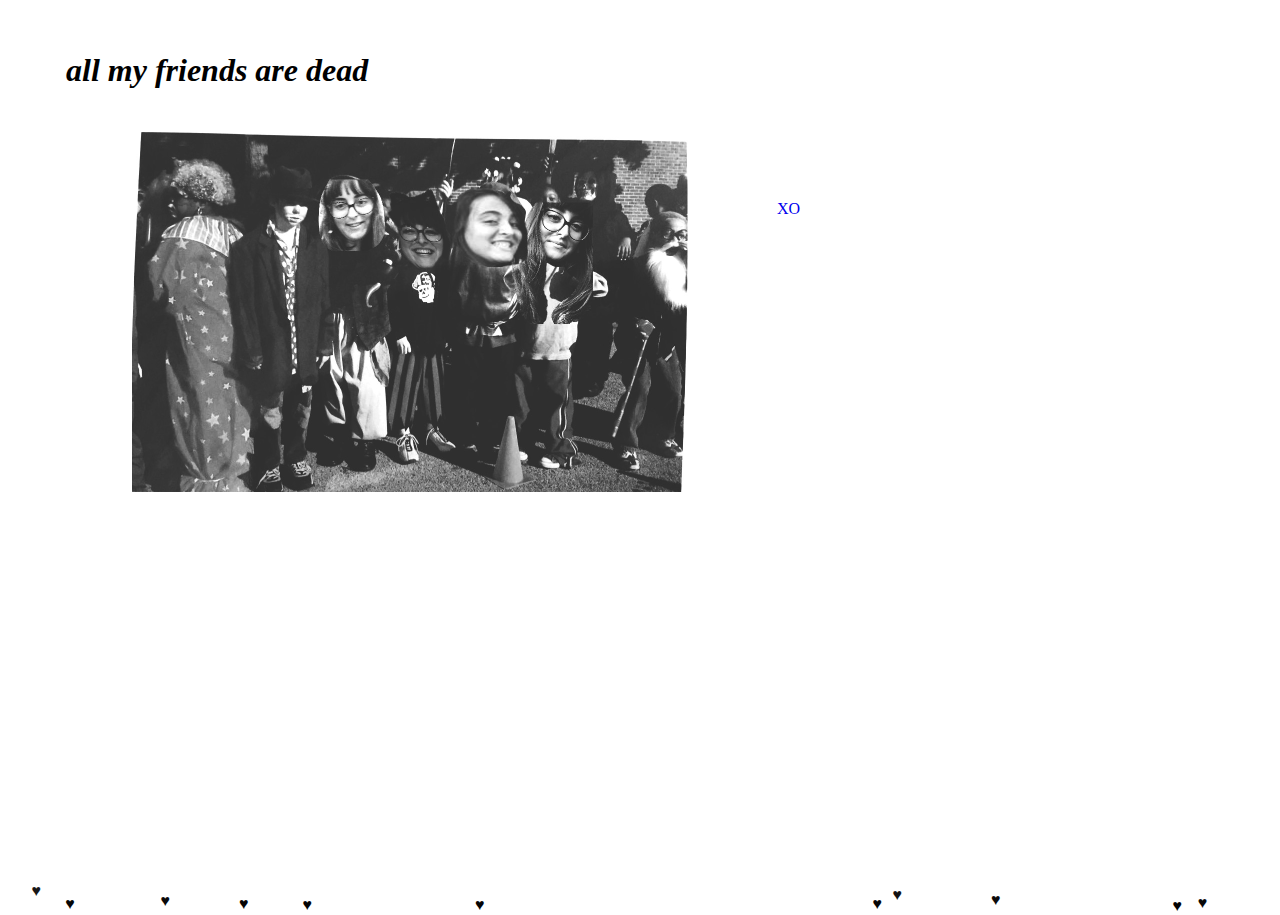
==== index.html @ 66b7c634 "library hehe" ====
<!DOCTYPE>
<html>
<body>
<head>
<link rel="stylesheet" type="text/css" href="style1.css">
  <script src="https://ajax.googleapis.com/ajax/libs/jquery/3.1.1/jquery.min.js"></script>
  <script src="animation.js"></script>
</head>

<h1 id="head">
<i>all my friends are dead</i>
</h1>

<img src="xo.jpg" id="img">

<a href="home.html" style="text-decoration:none">
    <div id="button" onmouseover="$(this).css('background','pink');">XO</div>
</a>

<div id="object1">♥</div>
<div id="object2">♥</div>
<div id="object3">♥</div>
<div id="object4">♥</div>
<div id="object5">♥</div>
<div id="object6">♥</div>
<div id="object7">♥</div>
<div id="object8">♥</div>
<div id="object9">♥</div>
<div id="object10">♥</div>
<div id="object11">♥</div>

</body>
</html>
---- style1.css ----
#object1,
#object2,
#object3,
#object4,
#object5,
#object6,
#object7,
#object8,
#object9,
#object10,
#object11{ 
position: absolute; 
left: 100%; 
top: 100%; 
opacity: 1;
background-color: #ffffff; 
z-index:100; 
height: 10px; 
width: 10px
}
#head{
position: absolute;
top: 31px;
left: 66px;
}
#button{
position: absolute;
top: 200px;
left: 777px;
}
#img{
position: absolute;
top: 132px;
left: 132px;
height: 360px;
width: 557px;
}
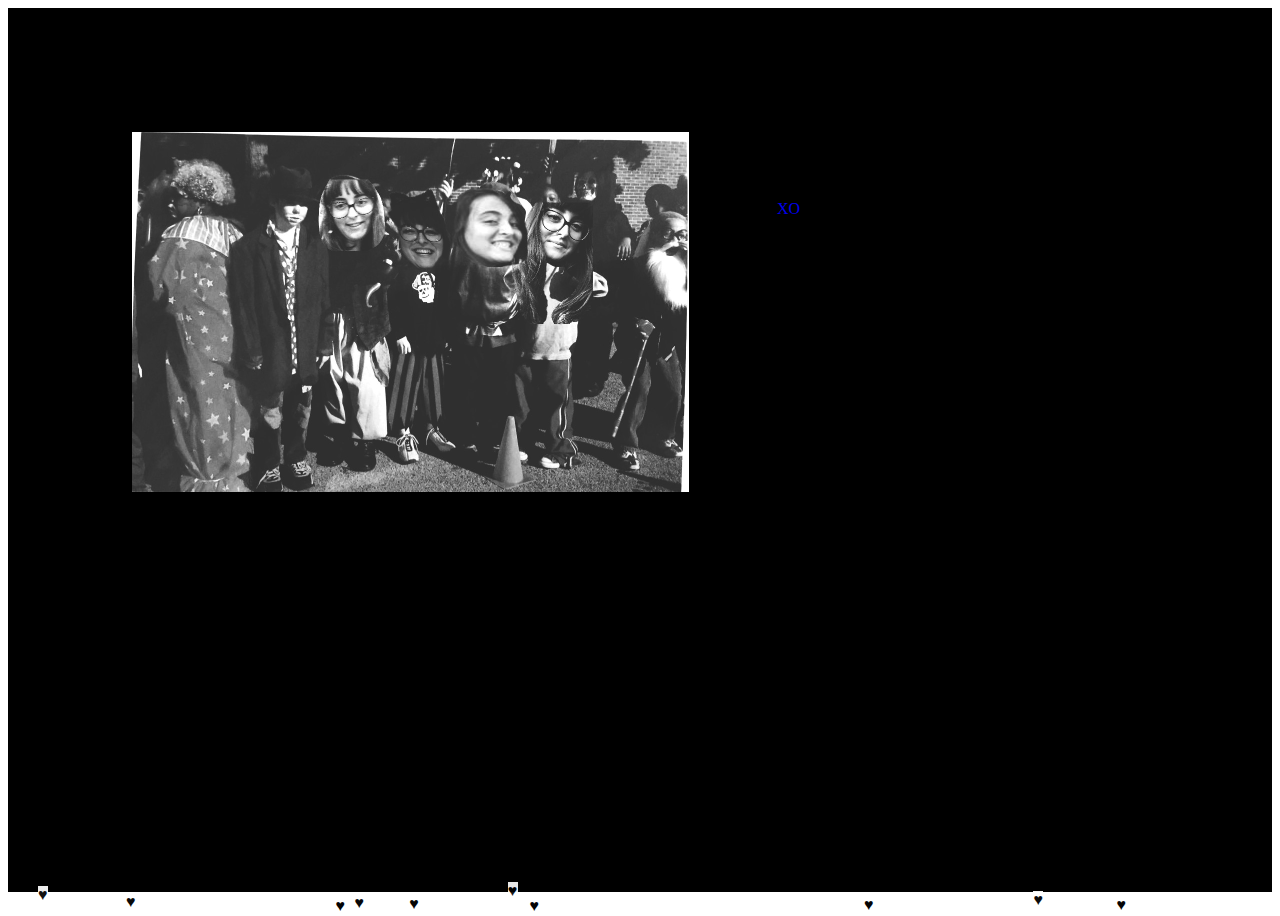
==== commit 161444f3: "library hehe" ====
--- a/index.html
+++ b/index.html
@@ -7,27 +7,29 @@
   <script src="animation.js"></script>
 </head>
 
-<h1 id="head">
-<i>all my friends are dead</i>
-</h1>
+<div id="content">
+    <h1 id="head">
+    <i>all my friends are dead</i>
+    </h1>
 
-<img src="xo.jpg" id="img">
+    <img src="xo.jpg" id="img">
 
-<a href="home.html" style="text-decoration:none">
-    <div id="button" onmouseover="$(this).css('background','pink');">XO</div>
-</a>
+    <a href="home.html" style="text-decoration:none">
+        <div id="button" onmouseover="$(this).css('background','pink');">XO</div>
+    </a>
 
-<div id="object1">♥</div>
-<div id="object2">♥</div>
-<div id="object3">♥</div>
-<div id="object4">♥</div>
-<div id="object5">♥</div>
-<div id="object6">♥</div>
-<div id="object7">♥</div>
-<div id="object8">♥</div>
-<div id="object9">♥</div>
-<div id="object10">♥</div>
-<div id="object11">♥</div>
+    <div id="object1">♥</div>
+    <div id="object2">♥</div>
+    <div id="object3">♥</div>
+    <div id="object4">♥</div>
+    <div id="object5">♥</div>
+    <div id="object6">♥</div>
+    <div id="object7">♥</div>
+    <div id="object8">♥</div>
+    <div id="object9">♥</div>
+    <div id="object10">♥</div>
+    <div id="object11">♥</div>
+</div>
 
 </body>
 </html>
--- a/style1.css
+++ b/style1.css
@@ -35,3 +35,8 @@
 height: 360px;
 width: 557px;
 }
+#content {
+background-color: #000000;
+overflow-y: hidden;
+height: 100%;
+}
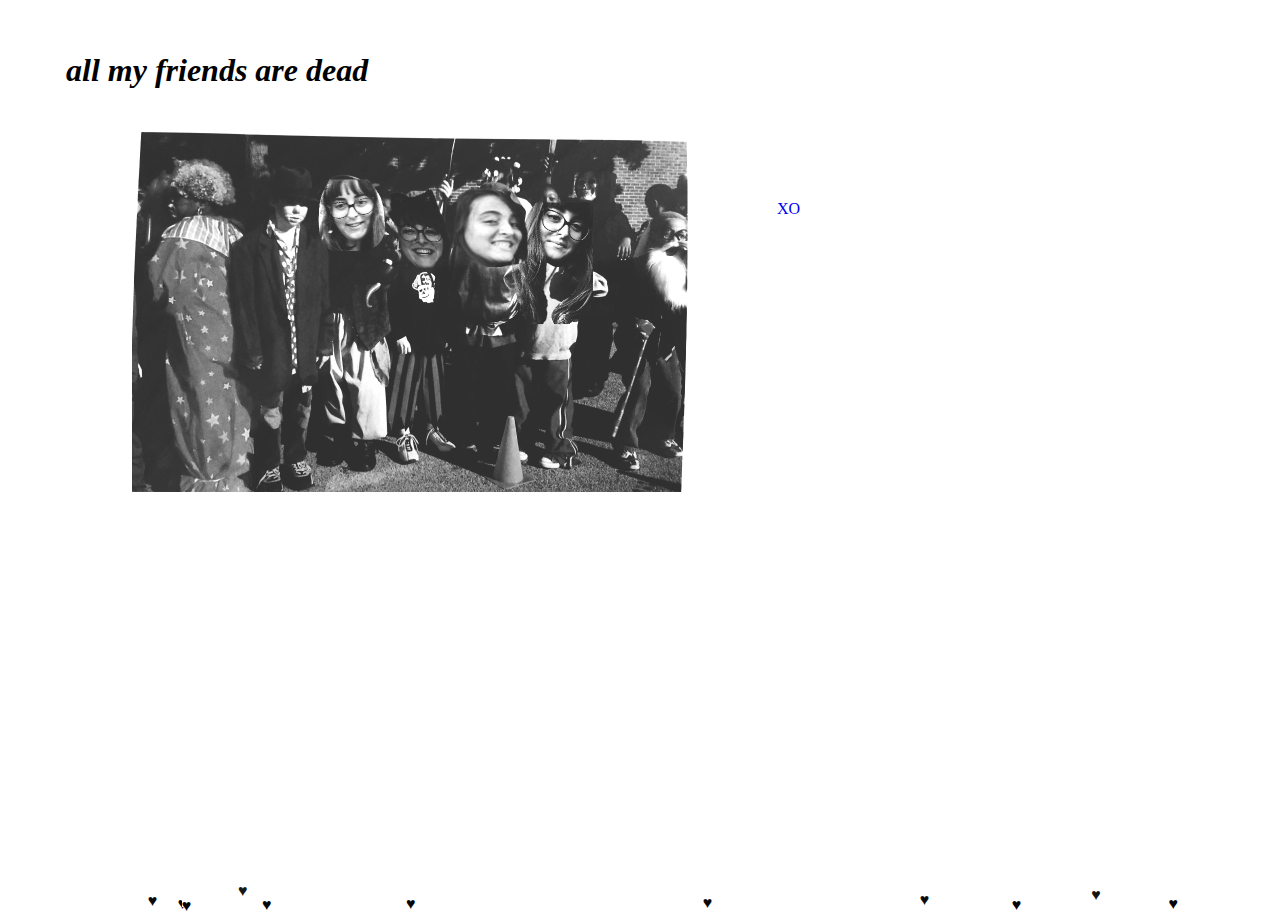
==== commit 74f7816a: "library hehe" ====
--- a/index.html
+++ b/index.html
@@ -1,13 +1,19 @@
 <!DOCTYPE>
 <html>
 <body>
+
+<style type="text/css">
+body {
+    overflow:hidden;
+}
+</style>
+
 <head>
 <link rel="stylesheet" type="text/css" href="style1.css">
   <script src="https://ajax.googleapis.com/ajax/libs/jquery/3.1.1/jquery.min.js"></script>
   <script src="animation.js"></script>
 </head>
 
-<div id="content">
     <h1 id="head">
     <i>all my friends are dead</i>
     </h1>
@@ -29,7 +35,6 @@
     <div id="object9">♥</div>
     <div id="object10">♥</div>
     <div id="object11">♥</div>
-</div>
 
 </body>
 </html>
--- a/style1.css
+++ b/style1.css
@@ -35,8 +35,3 @@
 height: 360px;
 width: 557px;
 }
-#content {
-background-color: #000000;
-overflow-y: hidden;
-height: 100%;
-}
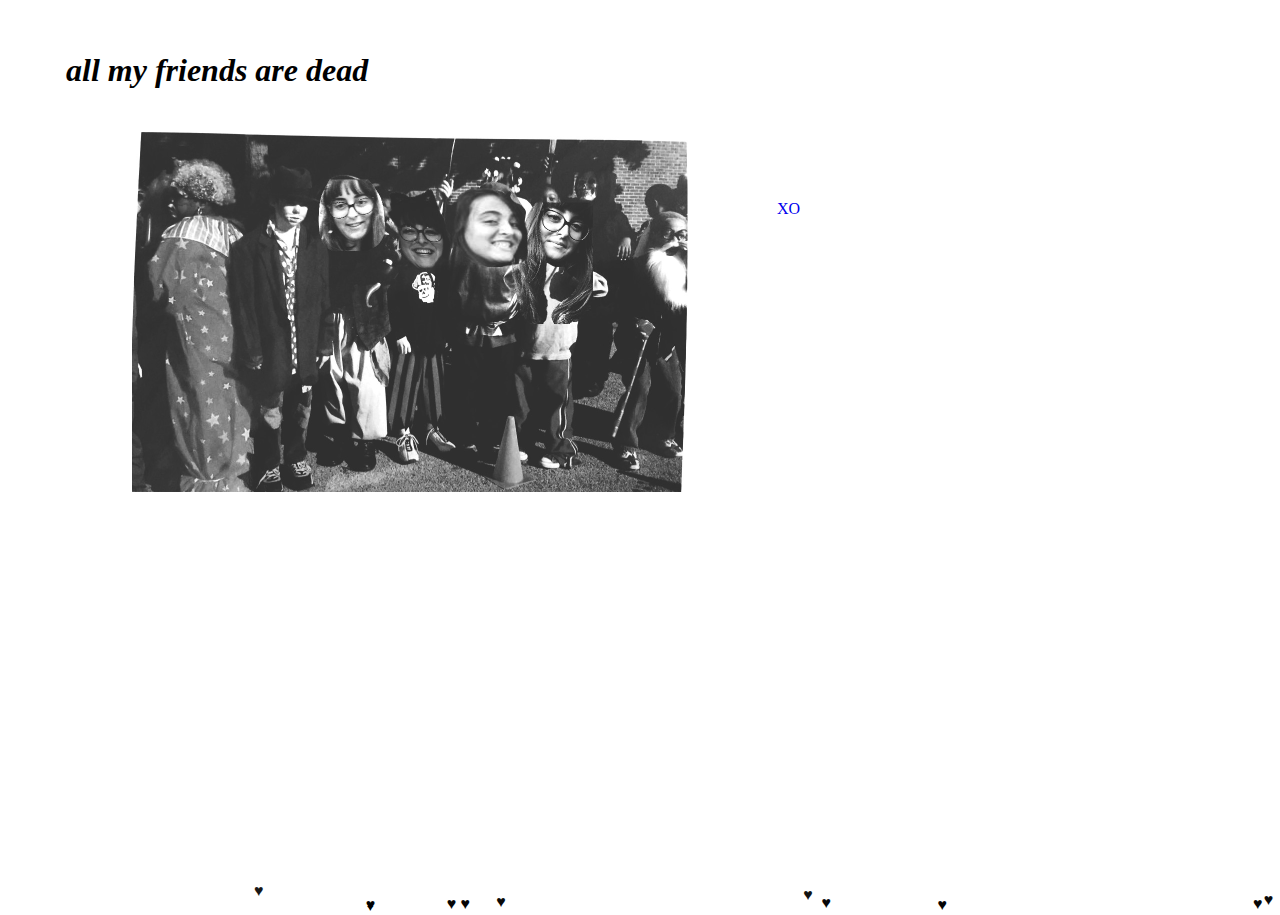
==== commit 618908cc: "library hehe" ====
--- a/index.html
+++ b/index.html
@@ -1,12 +1,6 @@
 <!DOCTYPE>
 <html>
 <body>
-
-<style type="text/css">
-body {
-    overflow:hidden;
-}
-</style>
 
 <head>
 <link rel="stylesheet" type="text/css" href="style1.css">
--- a/style1.css
+++ b/style1.css
@@ -35,3 +35,7 @@
 height: 360px;
 width: 557px;
 }
+#body{
+background-color: #ffffff;
+overflow:hidden;
+}
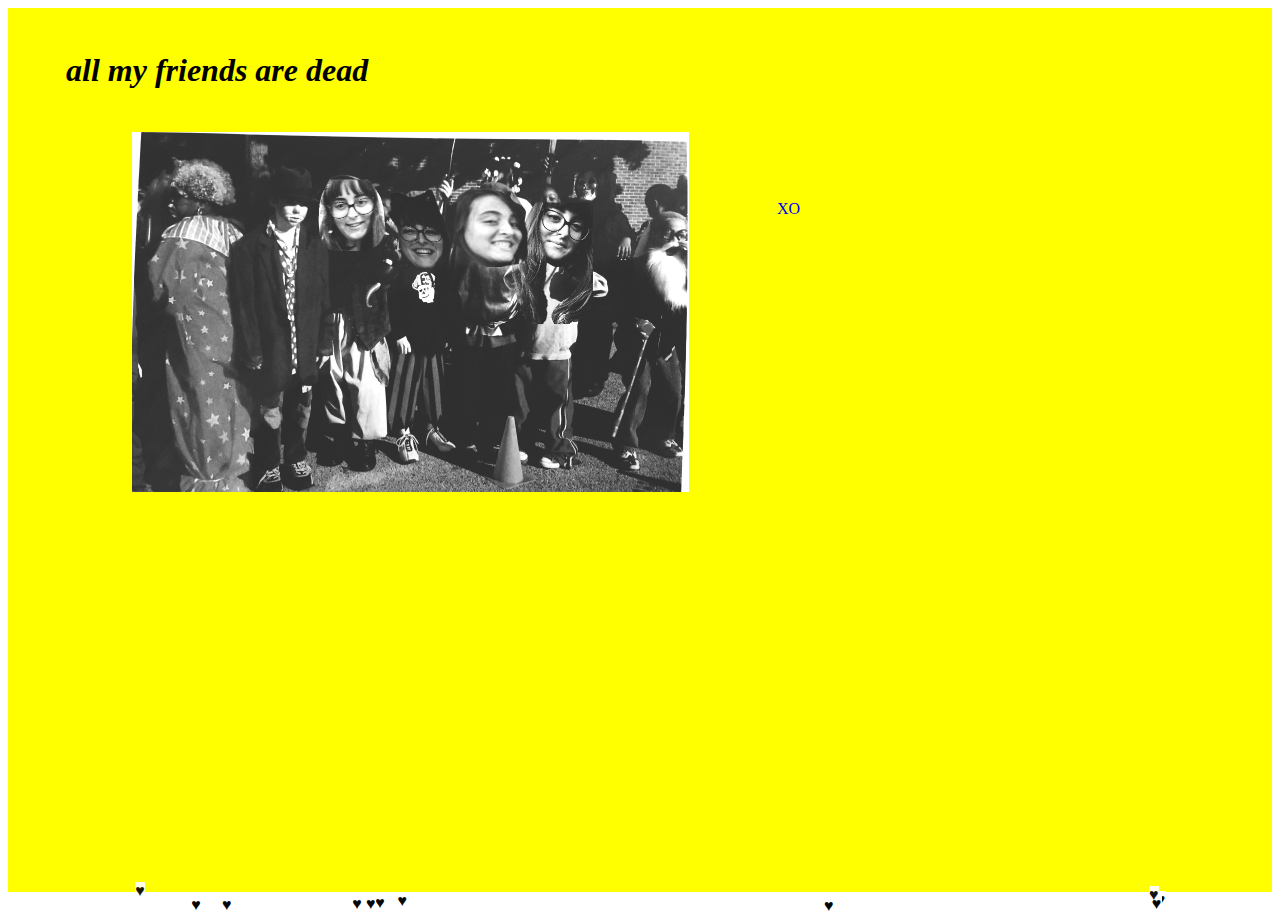
==== commit 9f7fc25c: "library hehe" ====
--- a/index.html
+++ b/index.html
@@ -7,7 +7,7 @@
   <script src="https://ajax.googleapis.com/ajax/libs/jquery/3.1.1/jquery.min.js"></script>
   <script src="animation.js"></script>
 </head>
-
+<div id = "content">
     <h1 id="head">
     <i>all my friends are dead</i>
     </h1>
@@ -29,7 +29,7 @@
     <div id="object9">♥</div>
     <div id="object10">♥</div>
     <div id="object11">♥</div>
-
+</div>
 </body>
 </html>
 
--- a/style1.css
+++ b/style1.css
@@ -35,7 +35,8 @@
 height: 360px;
 width: 557px;
 }
-#body{
-background-color: #ffffff;
-overflow:hidden;
+#content{
+height:100%;
+width:100%;
+background-color:#ffff00;
 }
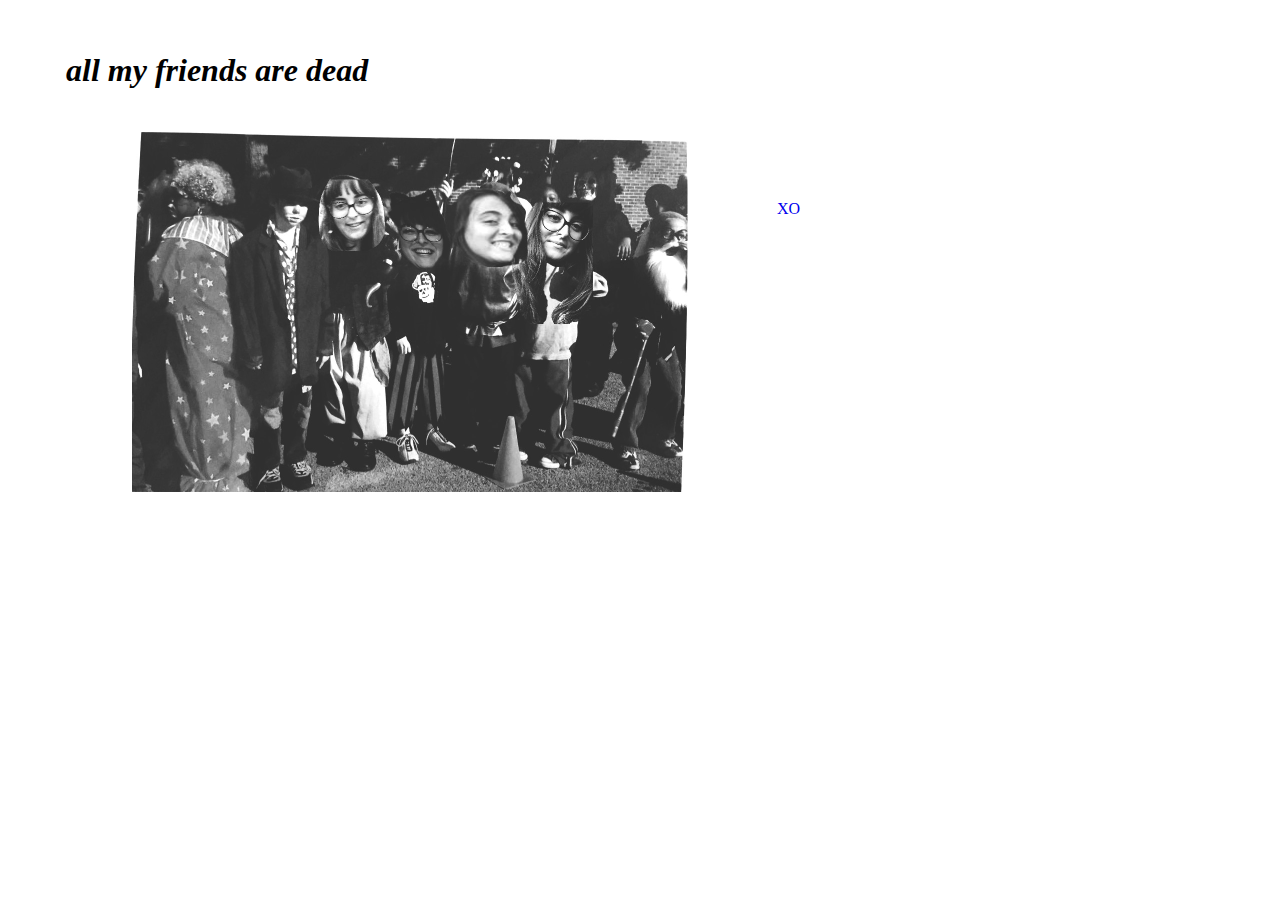
==== commit 9a8c607e: "library nooooo" ====
--- a/index.html
+++ b/index.html
@@ -7,7 +7,6 @@
   <script src="https://ajax.googleapis.com/ajax/libs/jquery/3.1.1/jquery.min.js"></script>
   <script src="animation.js"></script>
 </head>
-<div id = "content">
     <h1 id="head">
     <i>all my friends are dead</i>
     </h1>
@@ -29,7 +28,6 @@
     <div id="object9">♥</div>
     <div id="object10">♥</div>
     <div id="object11">♥</div>
-</div>
 </body>
 </html>
 
--- a/style1.css
+++ b/style1.css
@@ -35,8 +35,3 @@
 height: 360px;
 width: 557px;
 }
-#content{
-height:100%;
-width:100%;
-background-color:#ffff00;
-}
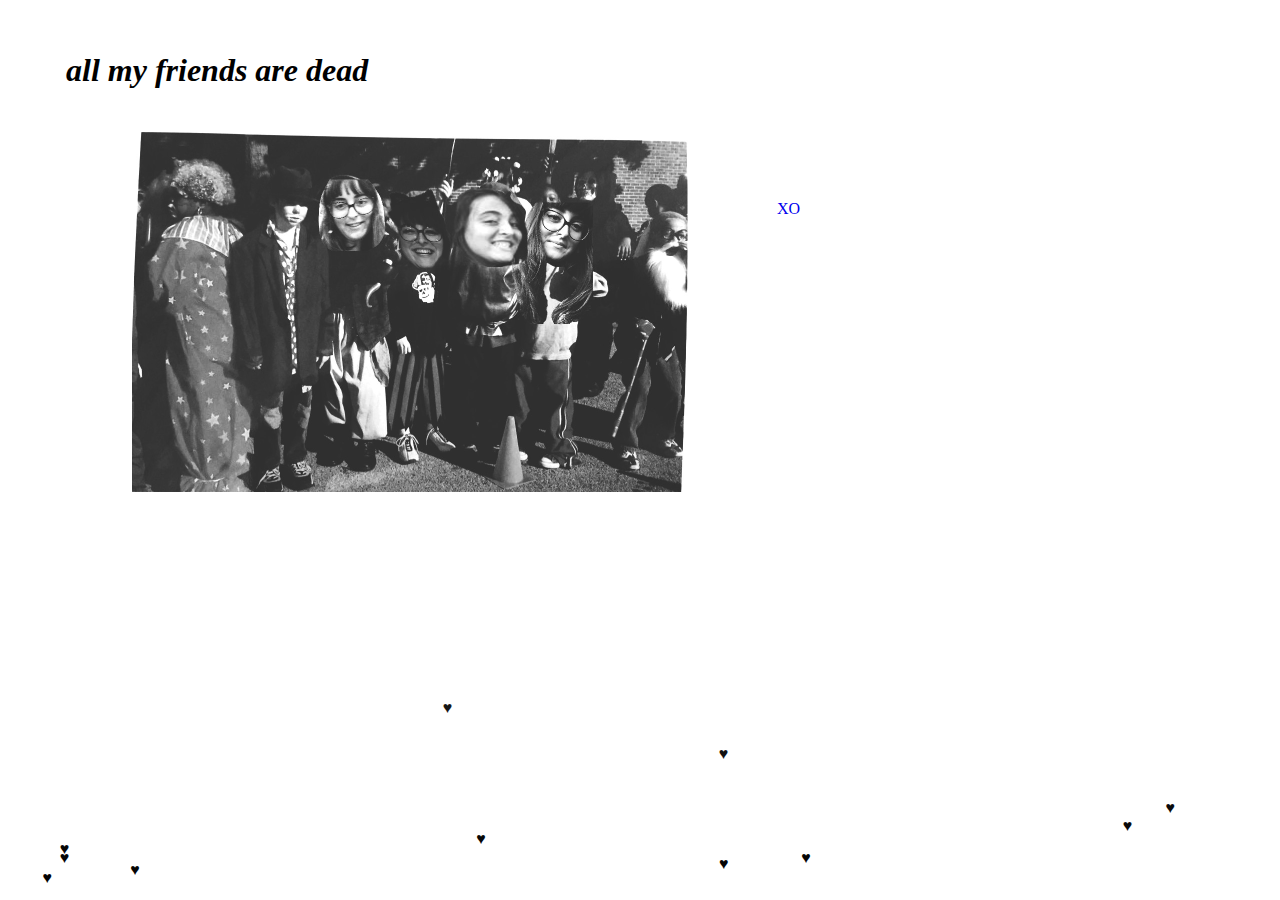
==== commit 3b7c188d: "fresh" ====
--- a/index.html
+++ b/index.html
@@ -7,27 +7,29 @@
   <script src="https://ajax.googleapis.com/ajax/libs/jquery/3.1.1/jquery.min.js"></script>
   <script src="animation.js"></script>
 </head>
-    <h1 id="head">
-    <i>all my friends are dead</i>
-    </h1>
 
-    <img src="xo.jpg" id="img">
+<h1 id="head">
+<i>all my friends are dead</i>
+</h1>
 
-    <a href="home.html" style="text-decoration:none">
-        <div id="button" onmouseover="$(this).css('background','pink');">XO</div>
-    </a>
+<img src="xo.jpg" id="img">
 
-    <div id="object1">♥</div>
-    <div id="object2">♥</div>
-    <div id="object3">♥</div>
-    <div id="object4">♥</div>
-    <div id="object5">♥</div>
-    <div id="object6">♥</div>
-    <div id="object7">♥</div>
-    <div id="object8">♥</div>
-    <div id="object9">♥</div>
-    <div id="object10">♥</div>
-    <div id="object11">♥</div>
+<a href="home.html" style="text-decoration:none">
+    <div id="button" onmouseover="$(this).css('background','pink');" onmouseout="$(this).css('background', 'white');">XO</div>
+</a>
+
+<div id="object1">♥</div>
+<div id="object2">♥</div>
+<div id="object3">♥</div>
+<div id="object4">♥</div>
+<div id="object5">♥</div>
+<div id="object6">♥</div>
+<div id="object7">♥</div>
+<div id="object8">♥</div>
+<div id="object9">♥</div>
+<div id="object10">♥</div>
+<div id="object11">♥</div>
+
 </body>
 </html>
 
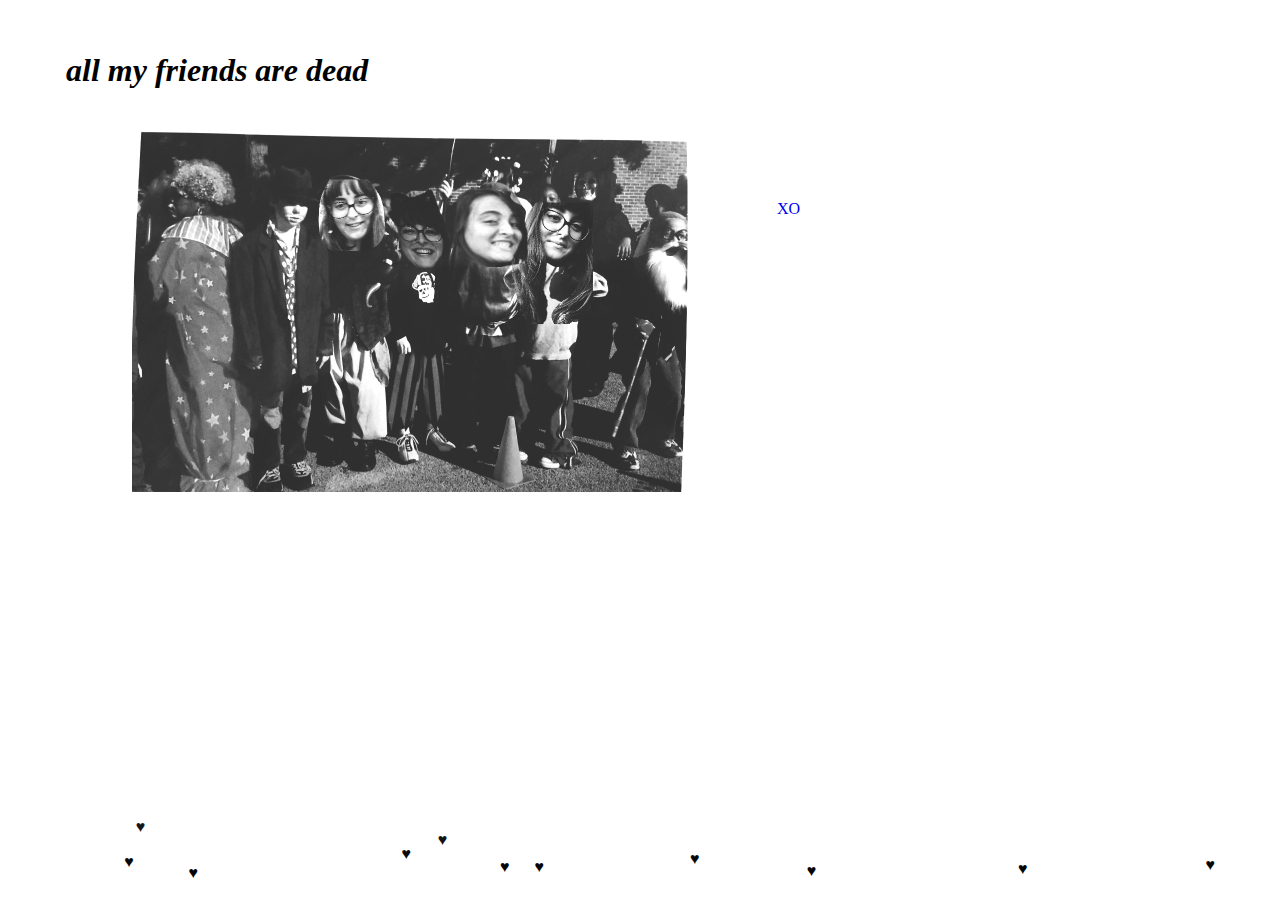
==== commit 384b6da2: "structure" ====
--- a/index.html
+++ b/index.html
@@ -3,16 +3,16 @@
 <body>
 
 <head>
-<link rel="stylesheet" type="text/css" href="style1.css">
+<link rel="stylesheet" type="text/css" href="styles/style1.css">
   <script src="https://ajax.googleapis.com/ajax/libs/jquery/3.1.1/jquery.min.js"></script>
-  <script src="animation.js"></script>
+  <script src="scripts/animation.js"></script>
 </head>
 
 <h1 id="head">
 <i>all my friends are dead</i>
 </h1>
 
-<img src="xo.jpg" id="img">
+<img src="images/xo.jpg" id="img">
 
 <a href="home.html" style="text-decoration:none">
     <div id="button" onmouseover="$(this).css('background','pink');" onmouseout="$(this).css('background', 'white');">XO</div>
--- a/styles/style1.css
+++ b/styles/style1.css
@@ -0,0 +1,37 @@
+#object1,
+#object2,
+#object3,
+#object4,
+#object5,
+#object6,
+#object7,
+#object8,
+#object9,
+#object10,
+#object11{ 
+position: absolute; 
+left: 100%; 
+top: 100%; 
+opacity: 1;
+background-color: rgba(255, 255, 255, 0.5); 
+z-index:100; 
+height: 10px; 
+width: 10px
+}
+#head{
+position: absolute;
+top: 31px;
+left: 66px;
+}
+#button{
+position: absolute;
+top: 200px;
+left: 777px;
+}
+#img{
+position: absolute;
+top: 132px;
+left: 132px;
+height: 360px;
+width: 557px;
+}
